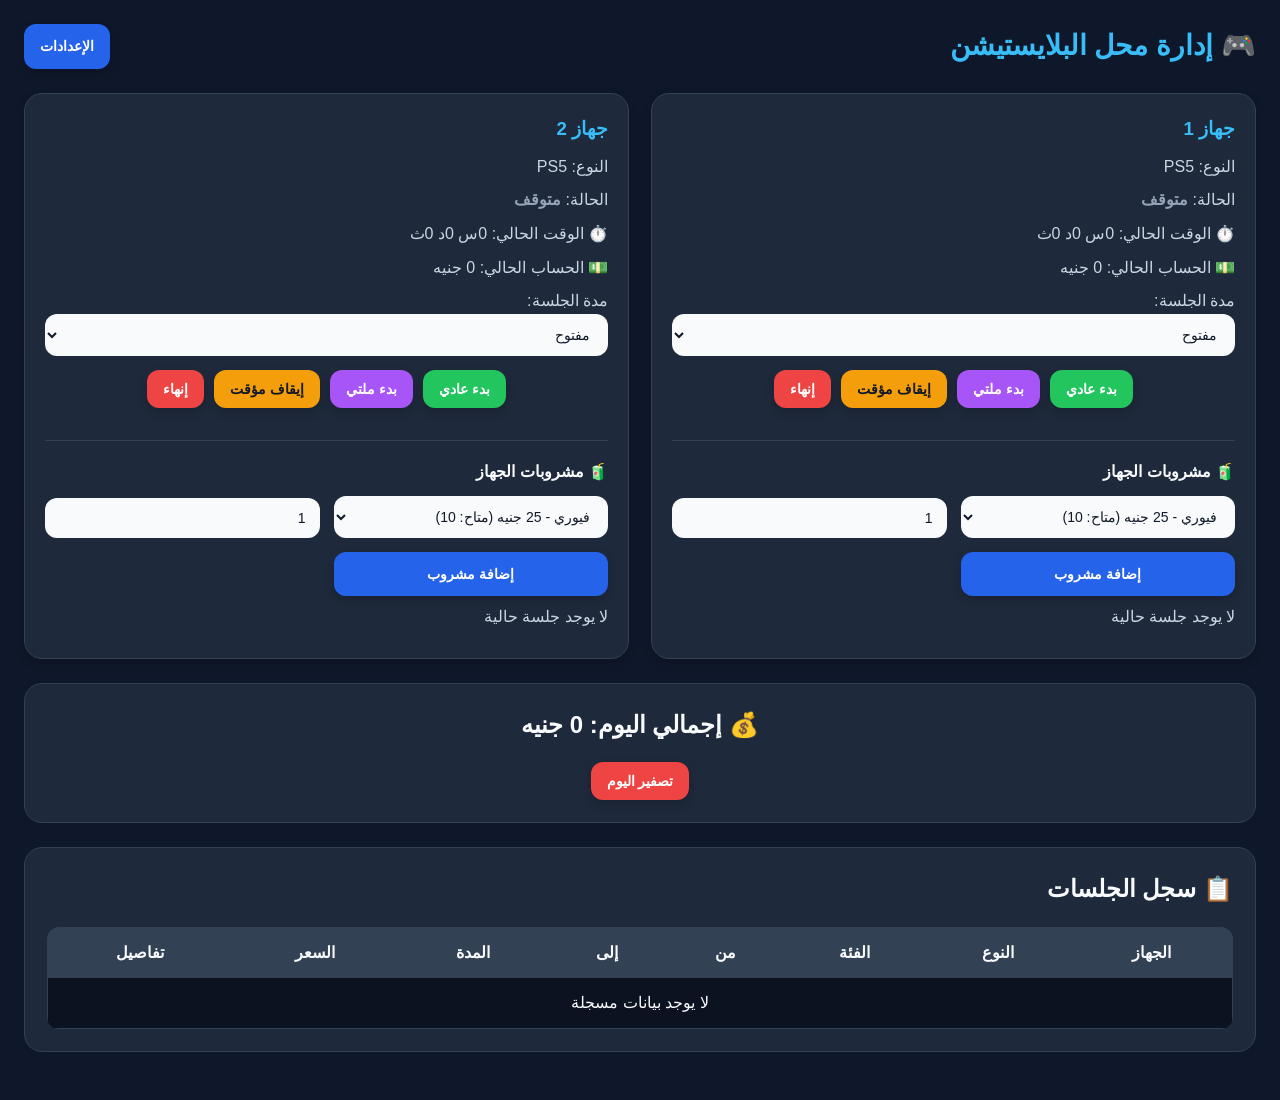
==== index.html @ e8168082 "uploading" ====
<!DOCTYPE html>
<html lang="ar">

<head>
  <meta charset="UTF-8" />
  <meta name="viewport" content="width=device-width, initial-scale=1.0" />
  <title>إدارة محل البلايستيشن</title>
  <link rel="stylesheet" href="styling.css" />
</head>

<body>
  <header class="topbar">
    <h1>🎮 إدارة محل البلايستيشن</h1>
    <a class="link-btn" href="settings.html">الإعدادات</a>
  </header>

  <section id="devices" class="devices-grid"></section>

  <section class="panel total-panel">
    <h2>💰 إجمالي اليوم: <span id="total">0</span> جنيه</h2>
    <button class="danger" onclick="resetDay()">تصفير اليوم</button>
  </section>

  <section class="panel">
    <h2>📋 سجل الجلسات</h2>
    <div class="table-wrapper">
      <table>
        <thead>
          <tr>
            <th>الجهاز</th>
            <th>النوع</th>
            <th>الفئة</th>
            <th>من</th>
            <th>إلى</th>
            <th>المدة</th>
            <th>السعر</th>
            <th>تفاصيل</th>
          </tr>
        </thead>
        <tbody id="historyBody"></tbody>
      </table>
    </div>
  </section>

  <div id="paymentModal" class="modal hidden">
    <div class="modal-box small-modal">
      <div class="modal-head">
        <h3>🧾 إنهاء الجلسة</h3>
        <button class="icon-btn danger" onclick="closePaymentModal()">✕</button>
      </div>

      <div id="sessionSummary" class="modal-scroll"></div>

      <div class="payment-box">
        <p>الإجمالي المطلوب: <strong><span id="finalAmount">0</span> جنيه</strong></p>

        <label for="paidAmount">المبلغ المستلم</label>
        <input id="paidAmount" type="number" placeholder="اكتب المبلغ المستلم" oninput="calculateChange()" />

        <p>الباقي: <strong><span id="changeAmount">0</span> جنيه</strong></p>
        <p id="paymentError" class="error-text"></p>
      </div>

      <div class="modal-actions sticky-actions">
        <button class="primary" onclick="confirmPayment()">تأكيد الدفع</button>
        <button class="gray" onclick="closePaymentModal()">إلغاء</button>
      </div>
    </div>
  </div>

  <script src="logic.js"></script>
</body>

</html>
---- styling.css ----
:root {
    --bg: #0f172a;
    --surface: #1e293b;
    --surface-2: #0b1220;
    --border: #334155;

    --text: #f8fafc;
    --text-muted: #cbd5e1;
    --text-soft: #94a3b8;

    --primary: #2563eb;
    --primary-hover: #1d4ed8;
    --primary-active: #1e40af;

    --danger: #ef4444;
    --danger-hover: #dc2626;
    --danger-active: #b91c1c;

    --success: #22c55e;
    --success-hover: #16a34a;
    --success-active: #15803d;

    --warning: #f59e0b;
    --warning-hover: #d97706;
    --warning-active: #b45309;

    --secondary: #475569;
    --secondary-hover: #334155;
    --secondary-active: #1e293b;

    --shadow-sm: 0 4px 10px rgba(0, 0, 0, 0.18);
    --shadow-md: 0 8px 24px rgba(0, 0, 0, 0.22);

    --radius-sm: 10px;
    --radius-md: 12px;
    --radius-lg: 18px;

    --transition: 0.18s ease;

    --multi: #a855f7;
    --multi-hover: #9333ea;
    --multi-active: #7e22ce;
}

* {
    box-sizing: border-box;
}

body {
    margin: 0;
    font-family: Arial, sans-serif;
    direction: rtl;
    background: var(--bg);
    color: var(--text);
    padding: 24px;
    line-height: 1.6;
}

.topbar {
    max-width: 1300px;
    margin: 0 auto 24px;
    display: flex;
    justify-content: space-between;
    align-items: center;
    gap: 16px;
}

.topbar h1 {
    margin: 0;
    color: #38bdf8;
    font-size: 28px;
}

.link-btn,
button {
    text-decoration: none;
    border: none;
    border-radius: var(--radius-md);
    padding: 11px 16px;
    cursor: pointer;
    color: white;
    font-size: 14px;
    font-weight: 700;
    transition:
        background-color var(--transition),
        transform var(--transition),
        box-shadow var(--transition),
        opacity var(--transition),
        filter var(--transition);
    box-shadow: var(--shadow-sm);
}

button:hover,
.link-btn:hover {
    transform: translateY(-1px);
}

button:active,
.link-btn:active {
    transform: translateY(1px) scale(0.985);
    box-shadow: 0 2px 8px rgba(0, 0, 0, 0.2);
    filter: brightness(0.92);
}

button:focus-visible,
.link-btn:focus-visible,
input:focus-visible,
select:focus-visible {
    outline: 3px solid rgba(37, 99, 235, 0.35);
    outline-offset: 2px;
}

button:disabled {
    opacity: 0.55;
    cursor: not-allowed;
    transform: none;
    box-shadow: none;
    filter: none;
}

.link-btn,
.primary {
    background: var(--primary);
}

.link-btn:hover,
.primary:hover {
    background: var(--primary-hover);
}

.link-btn:active,
.primary:active {
    background: var(--primary-active);
}

.success {
    background: var(--success);
}

.success:hover {
    background: var(--success-hover);
}

.success:active {
    background: var(--success-active);
}

.warning {
    background: var(--warning);
    color: #111827;
}

.warning:hover {
    background: var(--warning-hover);
}

.warning:active {
    background: var(--warning-active);
}

.danger {
    background: var(--danger);
}

.danger:hover {
    background: var(--danger-hover);
}

.danger:active {
    background: var(--danger-active);
}

.gray,
.soft {
    background: var(--secondary);
}

.gray:hover,
.soft:hover {
    background: var(--secondary-hover);
}

.gray:active,
.soft:active {
    background: var(--secondary-active);
}

.icon-btn {
    min-width: 44px;
    min-height: 42px;
    padding: 10px 12px;
    display: inline-flex;
    align-items: center;
    justify-content: center;
}

.panel {
    max-width: 1300px;
    margin: 24px auto;
    background: var(--surface);
    border: 1px solid var(--border);
    border-radius: var(--radius-lg);
    padding: 22px;
}

.panel h2 {
    margin-top: 0;
    margin-bottom: 18px;
    color: var(--text);
}

.stats-grid {
    max-width: 1300px;
    margin: 0 auto 24px;
    display: grid;
    grid-template-columns: repeat(auto-fit, minmax(220px, 1fr));
    gap: 16px;
}

.stat-card {
    background: var(--surface);
    border: 1px solid var(--border);
    border-radius: var(--radius-lg);
    padding: 20px;
    text-align: center;
    box-shadow: var(--shadow-sm);
}

.stat-card p {
    margin: 0 0 8px;
    color: var(--text-muted);
}

.stat-card h3 {
    margin: 0;
    font-size: 30px;
    color: #38bdf8;
}

.devices-grid {
    max-width: 1300px;
    margin: 0 auto;
    display: grid;
    grid-template-columns: repeat(auto-fit, minmax(340px, 1fr));
    gap: 22px;
}

.device-card,
.settings-item {
    background: var(--surface);
    border: 1px solid var(--border);
    border-radius: var(--radius-lg);
    padding: 20px;
    box-shadow: var(--shadow-sm);
}

.device-card h3,
.settings-item h3 {
    margin-top: 0;
    margin-bottom: 10px;
    color: #38bdf8;
}

.meta {
    color: var(--text-muted);
    margin: 8px 0;
}

.session-warning {
    margin-top: 12px;
    padding: 10px 12px;
    border-radius: 12px;
    background: rgba(239, 68, 68, 0.15);
    border: 1px solid rgba(239, 68, 68, 0.35);
    color: #fecaca;
    font-weight: bold;
}

.badge-running {
    color: #22c55e;
    font-weight: bold;
}

.badge-paused {
    color: #f59e0b;
    font-weight: bold;
}

.badge-stopped {
    color: #94a3b8;
    font-weight: bold;
}

.badge-payment {
    color: #fb7185;
    font-weight: bold;
}

.buttons-row {
    display: flex;
    flex-wrap: wrap;
    gap: 10px;
    justify-content: center;
    margin-top: 14px;
}

.device-drinks {
    margin-top: 18px;
    border-top: 1px solid var(--border);
    padding-top: 18px;
}

.device-drinks h4 {
    margin: 0 0 12px;
}

select,
input {
    width: 100%;
    border: none;
    border-radius: 12px;
    padding: 12px 14px;
    background: #f8fafc;
    color: #111827;
    font-size: 14px;
    transition: box-shadow var(--transition), transform var(--transition);
}

.settings-grid {
    display: grid;
    grid-template-columns: repeat(auto-fit, minmax(190px, 1fr));
    gap: 14px;
    align-items: end;
}

.settings-grid button,
.small-actions button {
    min-height: 44px;
}

.field {
    display: flex;
    flex-direction: column;
    gap: 8px;
    text-align: right;
}

.field label {
    font-size: 14px;
    color: var(--text-muted);
    font-weight: bold;
}

.field-button {
    justify-content: end;
}

.price-card {
    background: var(--surface-2);
    border: 1px solid var(--border);
    border-radius: 16px;
    padding: 18px;
}

.price-card .field+.field {
    margin-top: 14px;
}

.small-actions {
    display: flex;
    gap: 10px;
    flex-wrap: wrap;
    margin-top: 16px;
}

.small-actions button {
    min-width: 110px;
    justify-content: center;
}

.inline-note {
    display: inline-block;
    margin-top: 8px;
    color: var(--text-soft);
    font-size: 13px;
}

.stock-ok {
    color: #86efac;
    font-weight: bold;
}

.stock-low {
    color: #fde68a;
    font-weight: bold;
}

.stock-out {
    color: #fca5a5;
    font-weight: bold;
}

.table-wrapper {
    overflow-x: auto;
}

table {
    width: 100%;
    border-collapse: collapse;
    background: var(--surface-2);
    border-radius: 12px;
    overflow: hidden;
}

th,
td {
    border: 1px solid var(--border);
    padding: 12px;
    text-align: center;
}

th {
    background: var(--border);
}

tr:nth-child(even) {
    background: #162033;
}

.modal {
    position: fixed;
    inset: 0;
    background: rgba(0, 0, 0, 0.75);
    display: flex;
    align-items: center;
    justify-content: center;
    padding: 18px;
    z-index: 999;
}

.hidden {
    display: none;
}

.modal-box {
    width: 100%;
    background: var(--surface);
    border: 1px solid var(--border);
    border-radius: 18px;
    overflow: hidden;
}

.small-modal {
    max-width: 620px;
    max-height: 85vh;
    display: flex;
    flex-direction: column;
}

.modal-head {
    display: flex;
    justify-content: space-between;
    align-items: center;
    padding: 16px 18px;
    border-bottom: 1px solid var(--border);
}

.modal-head h3 {
    margin: 0;
}

.modal-scroll {
    overflow-y: auto;
    padding: 18px;
    max-height: 42vh;
}

.summary-card {
    background: var(--surface-2);
    border: 1px solid var(--border);
    border-radius: 14px;
    padding: 14px;
    margin-bottom: 12px;
}

.payment-box {
    padding: 18px;
    border-top: 1px solid var(--border);
}

.modal-actions {
    display: flex;
    gap: 10px;
    justify-content: center;
    padding: 16px 18px;
}

.sticky-actions {
    border-top: 1px solid var(--border);
    background: var(--surface);
    position: sticky;
    bottom: 0;
}

.error-text {
    color: #fca5a5;
    min-height: 20px;
    margin-top: 10px;
}

.total-panel {
    text-align: center;
}

.muted {
    color: var(--text-soft);
}

.drink-row {
    display: flex;
    justify-content: space-between;
    align-items: center;
    gap: 12px;
    background: var(--surface-2);
    border: 1px solid var(--border);
    border-radius: 12px;
    padding: 10px 12px;
    margin-top: 10px;
}

.drink-row strong {
    color: var(--text);
}

.toast {
    position: fixed;
    left: 24px;
    bottom: 24px;
    min-width: 260px;
    max-width: 360px;
    padding: 14px 16px;
    border-radius: 14px;
    color: white;
    font-weight: bold;
    box-shadow: var(--shadow-md);
    z-index: 2000;
    opacity: 1;
    transform: translateY(0);
    transition: opacity 0.25s ease, transform 0.25s ease;
}

.toast.hidden {
    opacity: 0;
    transform: translateY(12px);
    pointer-events: none;
}

.toast-success {
    background: linear-gradient(135deg, #16a34a, #22c55e);
}

.toast-danger {
    background: linear-gradient(135deg, #dc2626, #ef4444);
}

.toast-info {
    background: linear-gradient(135deg, #1d4ed8, #2563eb);
}

@media (max-width: 640px) {
    body {
        padding: 16px;
    }

    .topbar {
        flex-direction: column;
        align-items: stretch;
    }

    .modal-actions {
        flex-direction: column;
    }

    .small-actions {
        flex-direction: column;
    }

    .small-actions button {
        width: 100%;
    }
}

.purple {
    background: var(--multi);
}

.purple:hover {
    background: var(--multi-hover);
}

.purple:active {
    background: var(--multi-active);
}


.gray {
    background: var(--secondary);
}

.gray:hover {
    background: var(--secondary-hover);
}

.gray:active {
    background: var(--secondary-active);
}

.device-item-head {
    display: flex;
    justify-content: space-between;
    align-items: flex-start;
    gap: 12px;
    margin-bottom: 14px;
}

.drag-handle {
    font-size: 22px;
    line-height: 1;
    color: var(--text-soft);
    cursor: grab;
    user-select: none;
}

.draggable-device {
    transition:
        transform var(--transition),
        box-shadow var(--transition),
        border-color var(--transition),
        background-color var(--transition);
}

.draggable-device:hover {
    border-color: #475569;
}

.draggable-device.dragging {
    opacity: 0.55;
    transform: scale(0.98);
}

.draggable-device.drag-over {
    border-color: var(--primary);
    box-shadow: 0 0 0 2px rgba(37, 99, 235, 0.18);
    background: #243246;
}
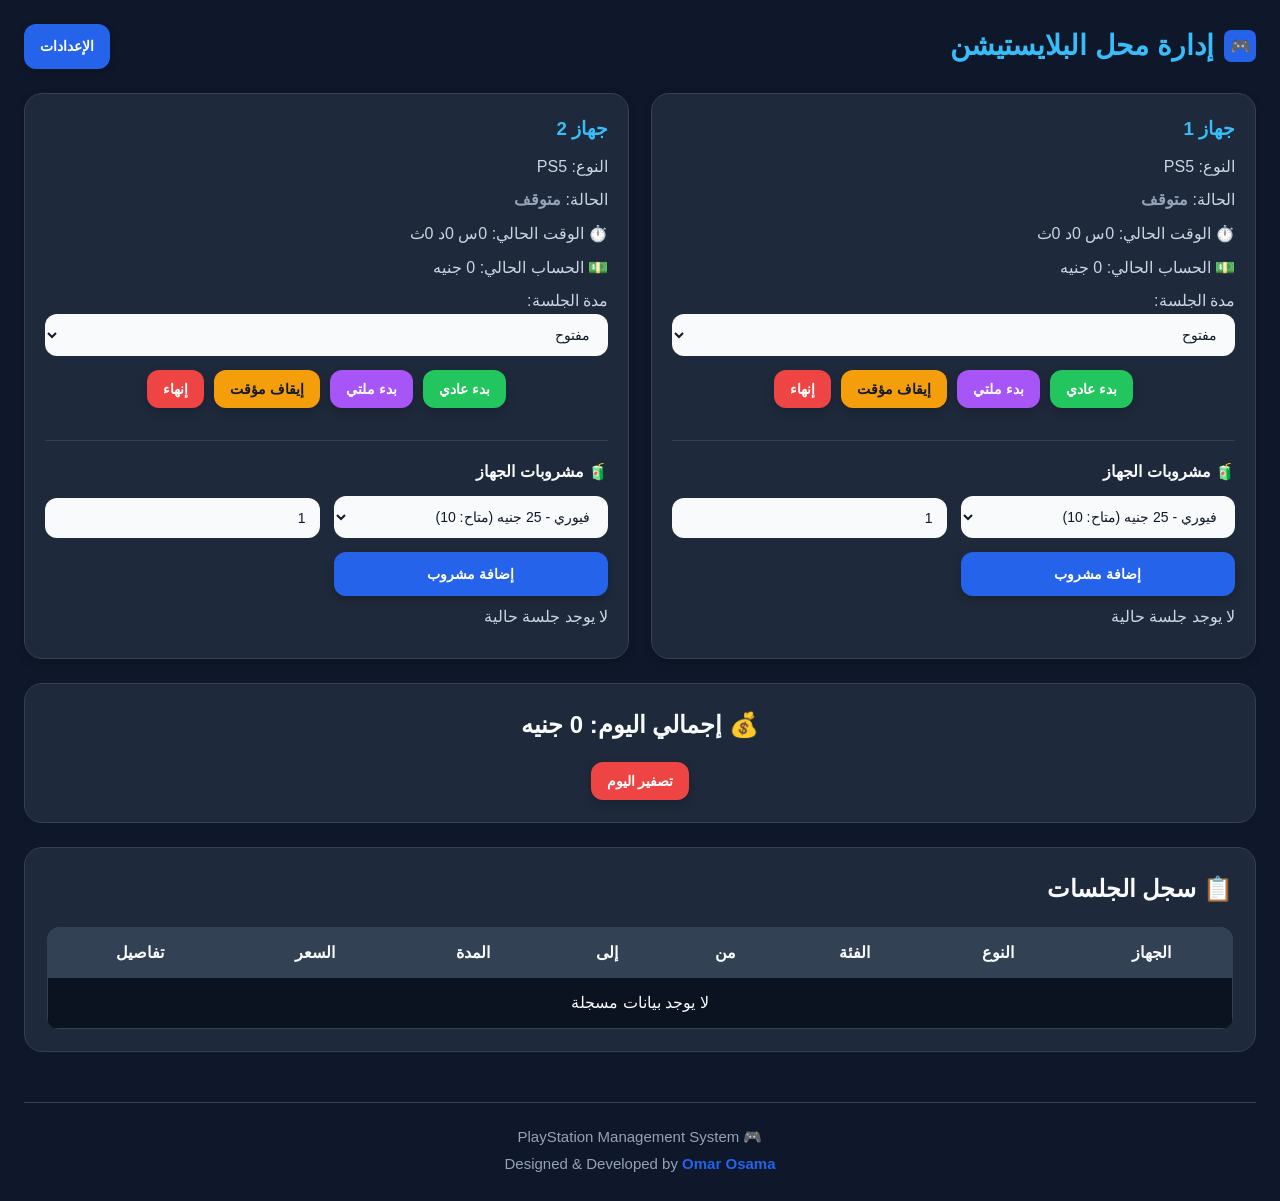
==== commit b675379f: "Update footer and icon" ====
--- a/index.html
+++ b/index.html
@@ -5,12 +5,16 @@
   <meta charset="UTF-8" />
   <meta name="viewport" content="width=device-width, initial-scale=1.0" />
   <title>إدارة محل البلايستيشن</title>
+  <link rel="icon" type="image/svg+xml" href="Icon.svg">
   <link rel="stylesheet" href="styling.css" />
 </head>
 
 <body>
   <header class="topbar">
-    <h1>🎮 إدارة محل البلايستيشن</h1>
+    <h1 class="site-title">
+      <img src="Icon.svg" class="title-icon">
+      إدارة محل البلايستيشن
+    </h1>
     <a class="link-btn" href="settings.html">الإعدادات</a>
   </header>
 
@@ -67,8 +71,18 @@
       </div>
     </div>
   </div>
+  <footer class="site-footer">
+    <div class="footer-content">
+      🎮 PlayStation Management System
+      <br>
+      Designed & Developed by
+      <a href="https://ooo-dev.netlify.app/" target="_blank" class="footer-link">
+        <strong>Omar Osama</strong>
+      </a>
+    </div>
+  </footer>
+  <script src="logic.js"></script>
 
-  <script src="logic.js"></script>
 </body>
 
 </html>
--- a/styling.css
+++ b/styling.css
@@ -54,6 +54,18 @@
     color: var(--text);
     padding: 24px;
     line-height: 1.6;
+}
+
+.site-title {
+    display: flex;
+    align-items: center;
+    justify-content: center;
+    gap: 10px;
+}
+
+.title-icon {
+    width: 32px;
+    height: 32px;
 }
 
 .topbar {
@@ -652,4 +664,35 @@
     border-color: var(--primary);
     box-shadow: 0 0 0 2px rgba(37, 99, 235, 0.18);
     background: #243246;
+}
+
+.site-footer {
+    margin-top: 50px;
+    border-top: 1px solid var(--border);
+    padding-top: 20px;
+}
+
+.footer-content {
+    max-width: 1300px;
+    margin: auto;
+    text-align: center;
+    color: var(--text-soft);
+    font-size: 15px;
+    line-height: 1.8;
+}
+
+.footer-link {
+    color: var(--primary);
+    text-decoration: none;
+    font-weight: bold;
+    transition: var(--transition);
+}
+
+.footer-link:hover {
+    color: var(--primary-hover);
+    text-decoration: underline;
+}
+
+.footer-link:active {
+    color: var(--primary-active);
 }
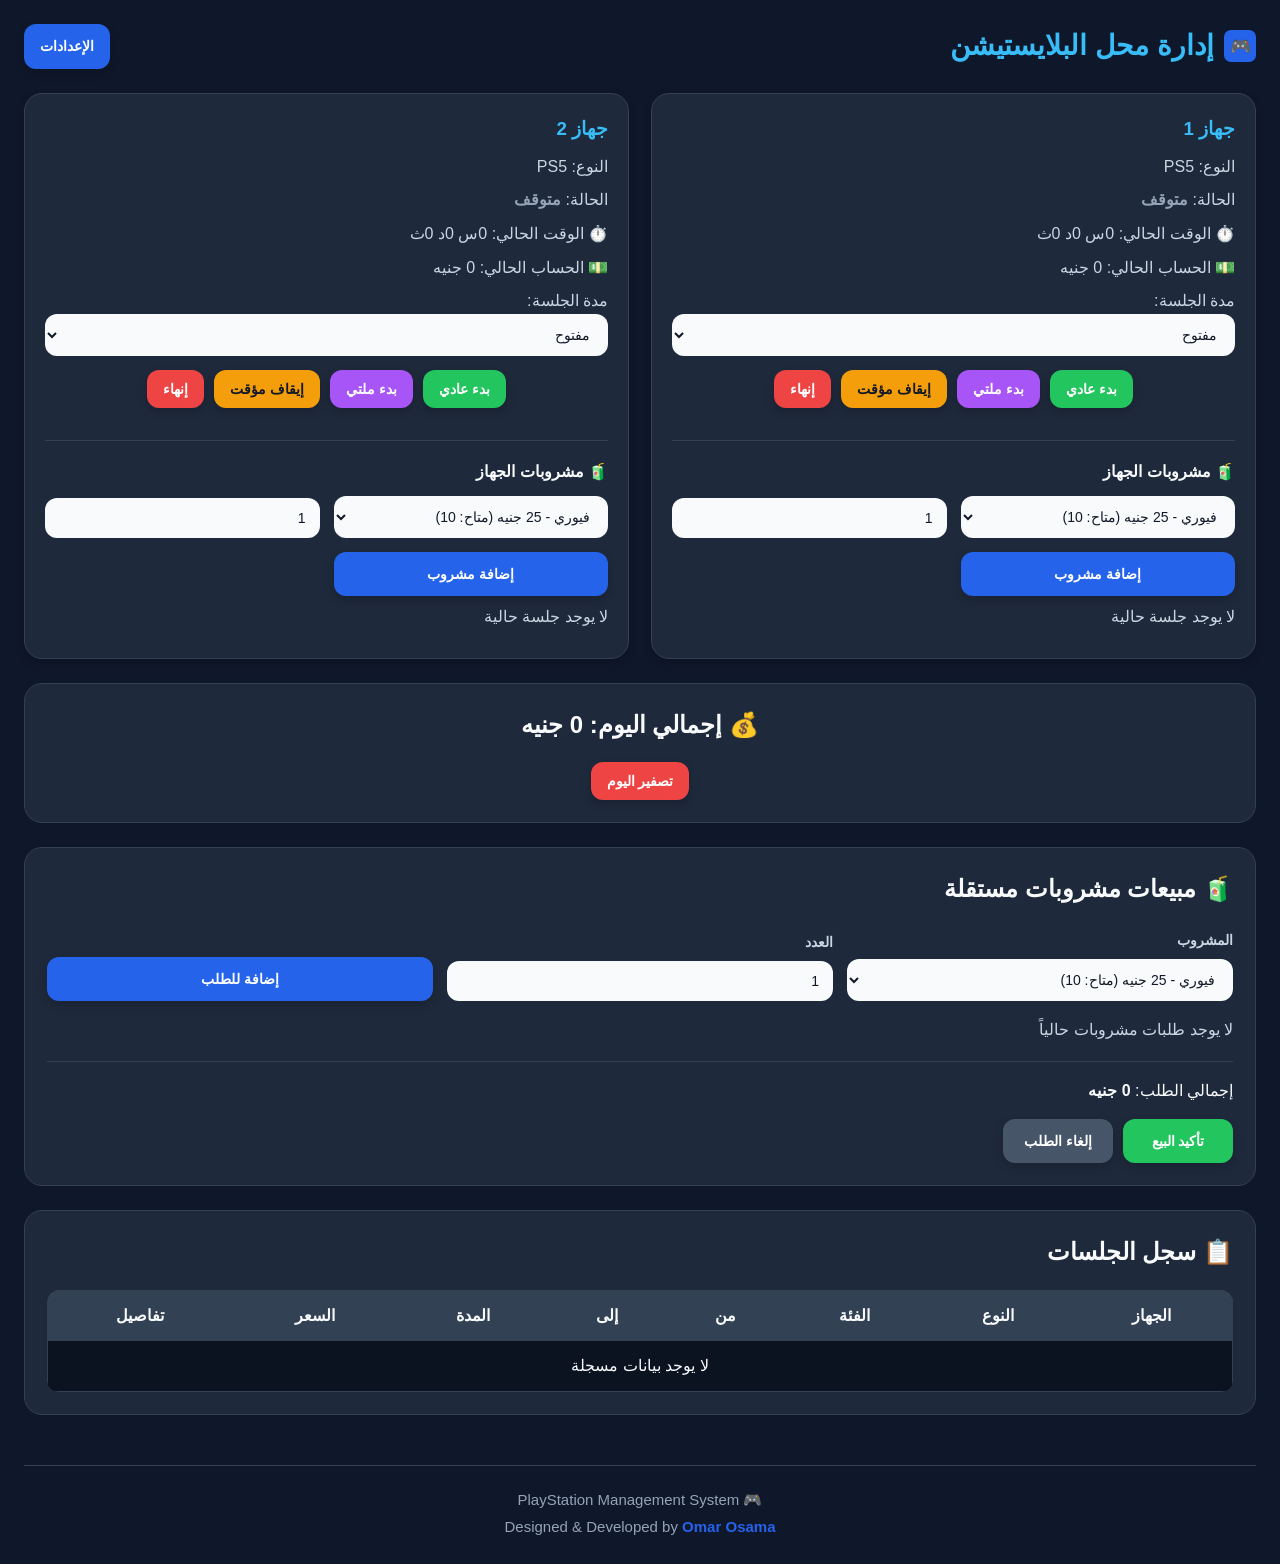
==== commit a0c25da3: "Drinks" ====
--- a/index.html
+++ b/index.html
@@ -24,6 +24,39 @@
     <h2>💰 إجمالي اليوم: <span id="total">0</span> جنيه</h2>
     <button class="danger" onclick="resetDay()">تصفير اليوم</button>
   </section>
+
+  <section class="panel">
+    <h2>🧃 مبيعات مشروبات مستقلة</h2>
+
+    <div class="settings-grid">
+      <div class="field">
+        <label for="quickDrinkSelect">المشروب</label>
+        <select id="quickDrinkSelect"></select>
+      </div>
+
+      <div class="field">
+        <label for="quickDrinkQty">العدد</label>
+        <input id="quickDrinkQty" type="number" min="1" value="1">
+      </div>
+
+      <div class="field field-button">
+        <label>&nbsp;</label>
+        <button class="primary" onclick="addQuickDrink()">إضافة للطلب</button>
+      </div>
+    </div>
+
+    <div id="quickDrinksList" class="quick-list"></div>
+
+    <div class="quick-total-box">
+      <p>إجمالي الطلب: <strong><span id="quickDrinksTotal">0</span> جنيه</strong></p>
+
+      <div class="small-actions">
+        <button class="success" onclick="confirmQuickDrinksSale()">تأكيد البيع</button>
+        <button class="gray" onclick="clearQuickDrinksCart()">إلغاء الطلب</button>
+      </div>
+    </div>
+  </section>
+
 
   <section class="panel">
     <h2>📋 سجل الجلسات</h2>
--- a/styling.css
+++ b/styling.css
@@ -579,6 +579,34 @@
     background: linear-gradient(135deg, #1d4ed8, #2563eb);
 }
 
+
+.quick-list {
+    margin-top: 16px;
+}
+
+.quick-item {
+    display: flex;
+    justify-content: space-between;
+    align-items: center;
+    gap: 12px;
+    background: var(--surface-2);
+    border: 1px solid var(--border);
+    border-radius: 12px;
+    padding: 12px 14px;
+    margin-top: 10px;
+}
+
+.quick-total-box {
+    margin-top: 18px;
+    padding-top: 16px;
+    border-top: 1px solid var(--border);
+}
+
+.quick-total-box p {
+    margin: 0 0 12px;
+    color: var(--text);
+}
+
 @media (max-width: 640px) {
     body {
         padding: 16px;
